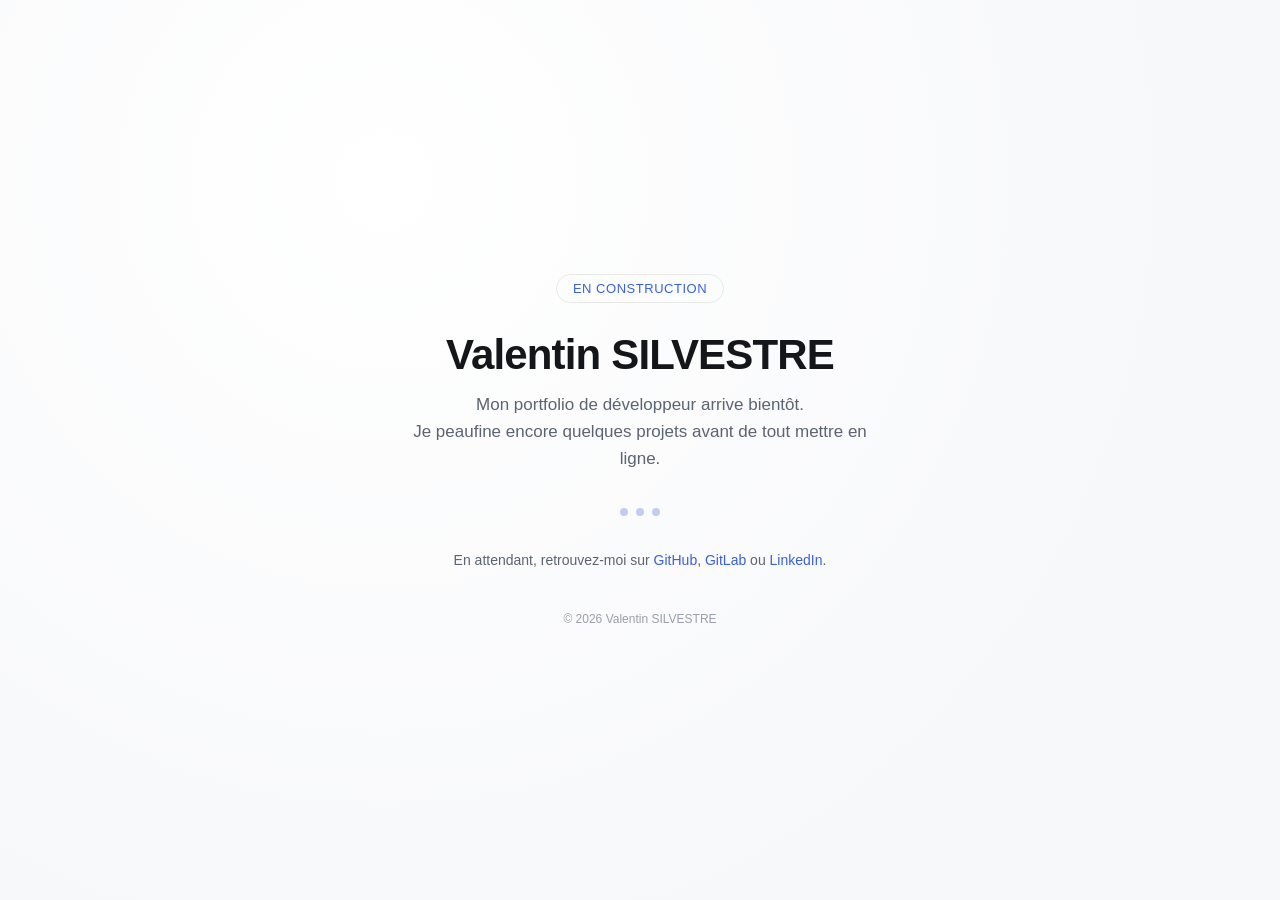
==== index.html @ 63268711 "feat: add temporary coming soon landing page" ====
<!DOCTYPE html>
<html lang="fr">
    <head>
        <meta charset="UTF-8">
        <meta content="width=device-width, initial-scale=1.0" name="viewport">
        <title>Valentin SILVESTRE</title>
        <link href="index.css" rel="stylesheet"/>
        <link rel="shortcut icon" href="favicon.ico" type="image/x-icon">
    </head>
    <body>
        <div class="card">
            <span class="badge">En construction</span>
            <h1>Valentin SILVESTRE</h1>
            <p class="subtitle">
                Mon portfolio de développeur arrive bientôt.<br>
                Je peaufine encore quelques projets avant de tout mettre en ligne.
            </p>
            <div class="dots">
                <div class="dot"></div>
                <div class="dot"></div>
                <div class="dot"></div>
            </div>
            <p class="contact">
                En attendant, retrouvez-moi sur
                <a href="https://github.com/ValentinSILVESTRE/" rel="noopener" target="_blank">GitHub</a>,
                <a href="https://gitlab.com/ValentinSILVESTRE" rel="noopener" target="_blank">GitLab</a>
                ou
                <a href="https://www.linkedin.com/in/valentin-silvestre1/" rel="noopener" target="_blank">LinkedIn</a>.
            </p>
            <footer>© 2026 Valentin SILVESTRE</footer>
        </div>
    </body>
</html>
---- index.css ----
:root {
    --bg: #0f1115;
    --bg-alt: #15181f;
    --text: #f2f3f5;
    --text-dim: #9aa0ab;
    --accent: #6c8cff;
    --border: rgba(255, 255, 255, 0.08);
}

@media (prefers-color-scheme: light) {
    :root:not([data-theme="dark"]) {
        --bg: #f7f8fa;
        --bg-alt: #ffffff;
        --text: #14161a;
        --text-dim: #5a6472;
        --accent: #3b5fe0;
        --border: rgba(0, 0, 0, 0.08);
    }
}

:root[data-theme="dark"] {
    --bg: #0f1115;
    --bg-alt: #15181f;
    --text: #f2f3f5;
    --text-dim: #9aa0ab;
    --accent: #6c8cff;
    --border: rgba(255, 255, 255, 0.08);
}

* {
    box-sizing: border-box;
}

body {
    background-color: red !important;
    margin: 0;
    min-height: 100vh;
    background: radial-gradient(circle at 30% 20%, var(--bg-alt), var(--bg) 70%);
    color: var(--text);
    font-family: -apple-system, BlinkMacSystemFont, "Segoe UI", Roboto, Helvetica, Arial, sans-serif, "Apple Color Emoji", "Segoe UI Emoji";
    display: flex;
    align-items: center;
    justify-content: center;
    padding: 24px;
}

.card {
    max-width: 560px;
    width: 100%;
    text-align: center;
    padding: 48px 32px;
}

.badge {
    display: inline-block;
    padding: 6px 16px;
    border: 1px solid var(--border);
    border-radius: 999px;
    font-size: 13px;
    letter-spacing: 0.04em;
    text-transform: uppercase;
    color: var(--accent);
    margin-bottom: 28px;
}

h1 {
    font-size: clamp(28px, 5vw, 42px);
    margin: 0 0 12px;
    font-weight: 700;
    letter-spacing: -0.02em;
}

p.subtitle {
    color: var(--text-dim);
    font-size: 17px;
    line-height: 1.6;
    margin: 0 0 36px;
}

.dots {
    display: flex;
    justify-content: center;
    gap: 8px;
    margin-bottom: 36px;
}

.dot {
    width: 8px;
    height: 8px;
    border-radius: 50%;
    background: var(--accent);
    opacity: 0.3;
    animation: pulse 1.4s infinite ease-in-out;
}

.dot:nth-child(2) {
    animation-delay: 0.2s;
}

.dot:nth-child(3) {
    animation-delay: 0.4s;
}

@keyframes pulse {
    0%, 80%, 100% {
        opacity: 0.25;
        transform: scale(1);
    }
    40% {
        opacity: 1;
        transform: scale(1.3);
    }
}

.contact {
    font-size: 14px;
    color: var(--text-dim);
}

.contact a {
    color: var(--accent);
    text-decoration: none;
    font-weight: 500;
}

.contact a:hover {
    text-decoration: underline;
}

footer {
    margin-top: 44px;
    font-size: 12px;
    color: var(--text-dim);
    opacity: 0.6;
}
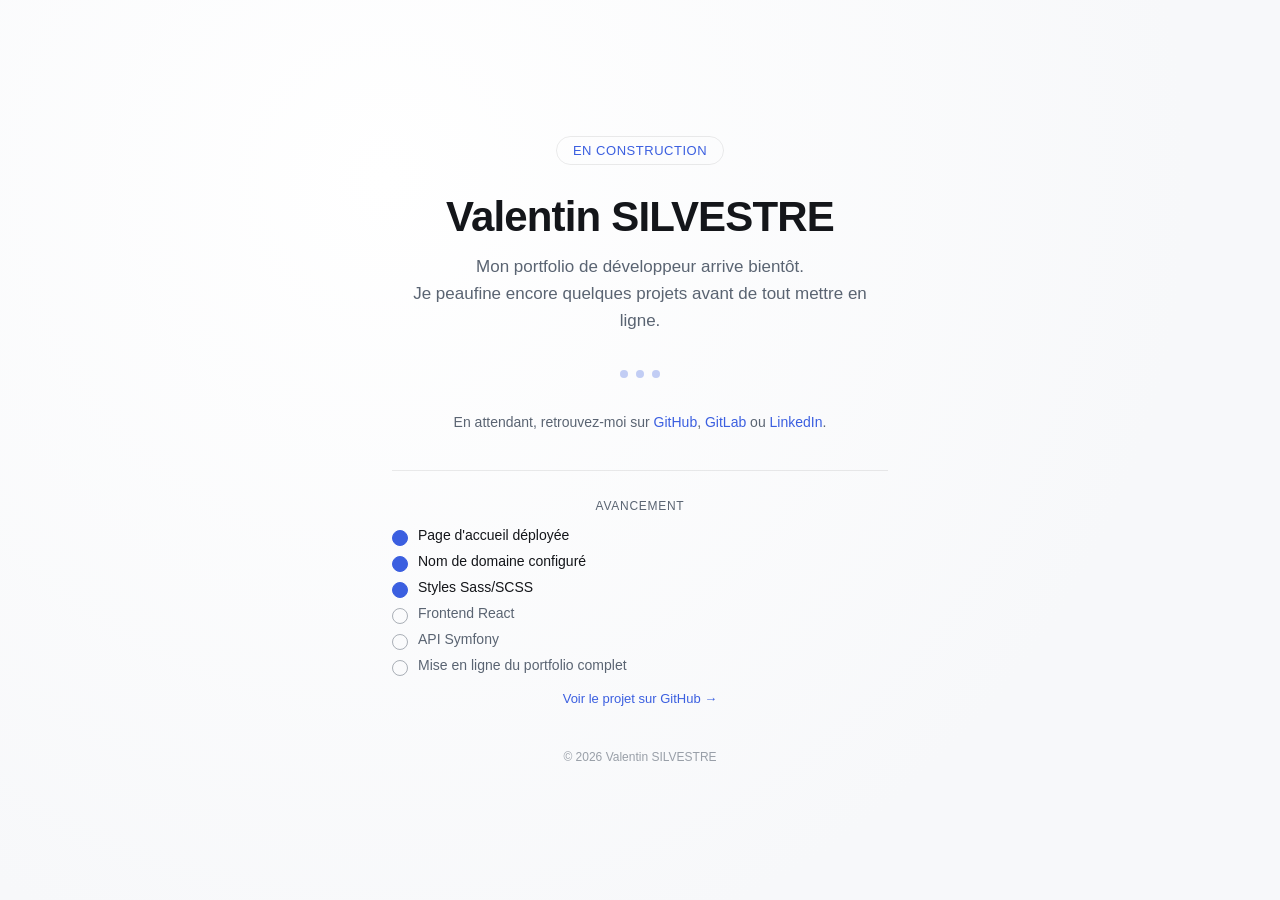
==== commit e52bb87c: "chore: migrate styles to Sass/SCSS" ====
--- a/index.html
+++ b/index.html
@@ -1,33 +1,50 @@
-<!DOCTYPE html>
-<html lang="fr">
-    <head>
-        <meta charset="UTF-8">
-        <meta content="width=device-width, initial-scale=1.0" name="viewport">
-        <title>Valentin SILVESTRE</title>
-        <link href="index.css" rel="stylesheet"/>
-        <link rel="shortcut icon" href="favicon.ico" type="image/x-icon">
-    </head>
-    <body>
-        <div class="card">
-            <span class="badge">En construction</span>
-            <h1>Valentin SILVESTRE</h1>
-            <p class="subtitle">
-                Mon portfolio de développeur arrive bientôt.<br>
-                Je peaufine encore quelques projets avant de tout mettre en ligne.
-            </p>
-            <div class="dots">
-                <div class="dot"></div>
-                <div class="dot"></div>
-                <div class="dot"></div>
-            </div>
-            <p class="contact">
-                En attendant, retrouvez-moi sur
-                <a href="https://github.com/ValentinSILVESTRE/" rel="noopener" target="_blank">GitHub</a>,
-                <a href="https://gitlab.com/ValentinSILVESTRE" rel="noopener" target="_blank">GitLab</a>
-                ou
-                <a href="https://www.linkedin.com/in/valentin-silvestre1/" rel="noopener" target="_blank">LinkedIn</a>.
-            </p>
-            <footer>© 2026 Valentin SILVESTRE</footer>
-        </div>
-    </body>
-</html>+<!DOCTYPE html>
+<html lang="fr">
+    <head>
+        <meta charset="UTF-8">
+        <meta content="width=device-width, initial-scale=1.0" name="viewport">
+        <title>Valentin SILVESTRE</title>
+        <link href="favicon.ico" rel="icon" type="image/x-icon">
+        <link href="style.css" rel="stylesheet">
+    </head>
+    <body>
+        <div class="card">
+            <span class="badge">En construction</span>
+            <h1>Valentin SILVESTRE</h1>
+            <p class="subtitle">
+                Mon portfolio de développeur arrive bientôt.<br>
+                Je peaufine encore quelques projets avant de tout mettre en ligne.
+            </p>
+            <div class="dots">
+                <div class="dot"></div>
+                <div class="dot"></div>
+                <div class="dot"></div>
+            </div>
+            <p class="contact">
+                En attendant, retrouvez-moi sur
+                <a href="https://github.com/ValentinSILVESTRE/" rel="noopener" target="_blank">GitHub</a>,
+                <a href="https://gitlab.com/ValentinSILVESTRE" rel="noopener" target="_blank">GitLab</a>
+                ou
+                <a href="https://www.linkedin.com/in/valentin-silvestre1/" rel="noopener" target="_blank">LinkedIn</a>.
+            </p>
+
+            <div class="progress">
+                <p class="progress-title">Avancement</p>
+                <ul class="progress-list">
+                    <li class="done">Page d'accueil déployée</li>
+                    <li class="done">Nom de domaine configuré</li>
+                    <li class="done">Styles Sass/SCSS</li>
+                    <li>Frontend React</li>
+                    <li>API Symfony</li>
+                    <li>Mise en ligne du portfolio complet</li>
+                </ul>
+                <p class="repo-link">
+                    <a href="https://github.com/ValentinSILVESTRE/Portfolio" rel="noopener" target="_blank">Voir le
+                        projet sur GitHub →</a>
+                </p>
+            </div>
+
+            <footer>© 2026 Valentin SILVESTRE</footer>
+        </div>
+    </body>
+</html>
--- a/style.css
+++ b/style.css
@@ -0,0 +1,189 @@
+:root {
+  --bg: #0f1115;
+  --bg-alt: #15181f;
+  --text: #f2f3f5;
+  --text-dim: #9aa0ab;
+  --accent: #6c8cff;
+  --border: rgba(255, 255, 255, 0.08);
+}
+
+@media (prefers-color-scheme: light) {
+  :root:not([data-theme=dark]) {
+    --bg: #f7f8fa;
+    --bg-alt: #ffffff;
+    --text: #14161a;
+    --text-dim: #5a6472;
+    --accent: #3b5fe0;
+    --border: rgba(0, 0, 0, 0.08);
+  }
+}
+:root[data-theme=dark] {
+  --bg: #0f1115;
+  --bg-alt: #15181f;
+  --text: #f2f3f5;
+  --text-dim: #9aa0ab;
+  --accent: #6c8cff;
+  --border: rgba(255, 255, 255, 0.08);
+}
+
+* {
+  box-sizing: border-box;
+}
+
+body {
+  margin: 0;
+  min-height: 100vh;
+  background: radial-gradient(circle at 30% 20%, var(--bg-alt), var(--bg) 70%);
+  color: var(--text);
+  font-family: -apple-system, BlinkMacSystemFont, "Segoe UI", Roboto, Helvetica, Arial, sans-serif, "Apple Color Emoji", "Segoe UI Emoji";
+  display: flex;
+  align-items: center;
+  justify-content: center;
+  padding: 24px;
+}
+
+.card {
+  max-width: 560px;
+  width: 100%;
+  text-align: center;
+  padding: 48px 32px;
+}
+
+.badge {
+  display: inline-block;
+  padding: 6px 16px;
+  border: 1px solid var(--border);
+  border-radius: 999px;
+  font-size: 13px;
+  letter-spacing: 0.04em;
+  text-transform: uppercase;
+  color: var(--accent);
+  margin-bottom: 28px;
+}
+
+h1 {
+  font-size: clamp(28px, 5vw, 42px);
+  margin: 0 0 12px;
+  font-weight: 700;
+  letter-spacing: -0.02em;
+}
+
+p.subtitle {
+  color: var(--text-dim);
+  font-size: 17px;
+  line-height: 1.6;
+  margin: 0 0 36px;
+}
+
+.dots {
+  display: flex;
+  justify-content: center;
+  gap: 8px;
+  margin-bottom: 36px;
+}
+.dots .dot {
+  width: 8px;
+  height: 8px;
+  border-radius: 50%;
+  background: var(--accent);
+  opacity: 0.3;
+  animation: pulse 1.4s infinite ease-in-out;
+}
+.dots .dot:nth-child(2) {
+  animation-delay: 0.2s;
+}
+.dots .dot:nth-child(3) {
+  animation-delay: 0.4s;
+}
+
+@keyframes pulse {
+  0%, 80%, 100% {
+    opacity: 0.25;
+    transform: scale(1);
+  }
+  40% {
+    opacity: 1;
+    transform: scale(1.3);
+  }
+}
+.contact {
+  font-size: 14px;
+  color: var(--text-dim);
+}
+.contact a {
+  color: var(--accent);
+  text-decoration: none;
+  font-weight: 500;
+}
+.contact a:hover {
+  text-decoration: underline;
+}
+
+.progress {
+  margin-top: 40px;
+  padding-top: 28px;
+  border-top: 1px solid var(--border);
+  text-align: left;
+}
+.progress-title {
+  font-size: 12px;
+  text-transform: uppercase;
+  letter-spacing: 0.06em;
+  color: var(--text-dim);
+  margin: 0 0 14px;
+  text-align: center;
+}
+.progress-list {
+  list-style: none;
+  margin: 0;
+  padding: 0;
+  display: flex;
+  flex-direction: column;
+  gap: 10px;
+}
+.progress-list li {
+  position: relative;
+  padding-left: 26px;
+  font-size: 14px;
+  color: var(--text-dim);
+}
+.progress-list li::before {
+  content: "";
+  position: absolute;
+  left: 0;
+  top: 3px;
+  width: 14px;
+  height: 14px;
+  border-radius: 50%;
+  border: 1.5px solid var(--text-dim);
+  opacity: 0.5;
+}
+.progress-list li.done {
+  color: var(--text);
+}
+.progress-list li.done::before {
+  background: var(--accent);
+  border-color: var(--accent);
+  opacity: 1;
+}
+
+.repo-link {
+  margin: 18px 0 0;
+  font-size: 13px;
+  text-align: center;
+}
+.repo-link a {
+  color: var(--accent);
+  text-decoration: none;
+  font-weight: 500;
+}
+.repo-link a:hover {
+  text-decoration: underline;
+}
+
+footer {
+  margin-top: 44px;
+  font-size: 12px;
+  color: var(--text-dim);
+  opacity: 0.6;
+}
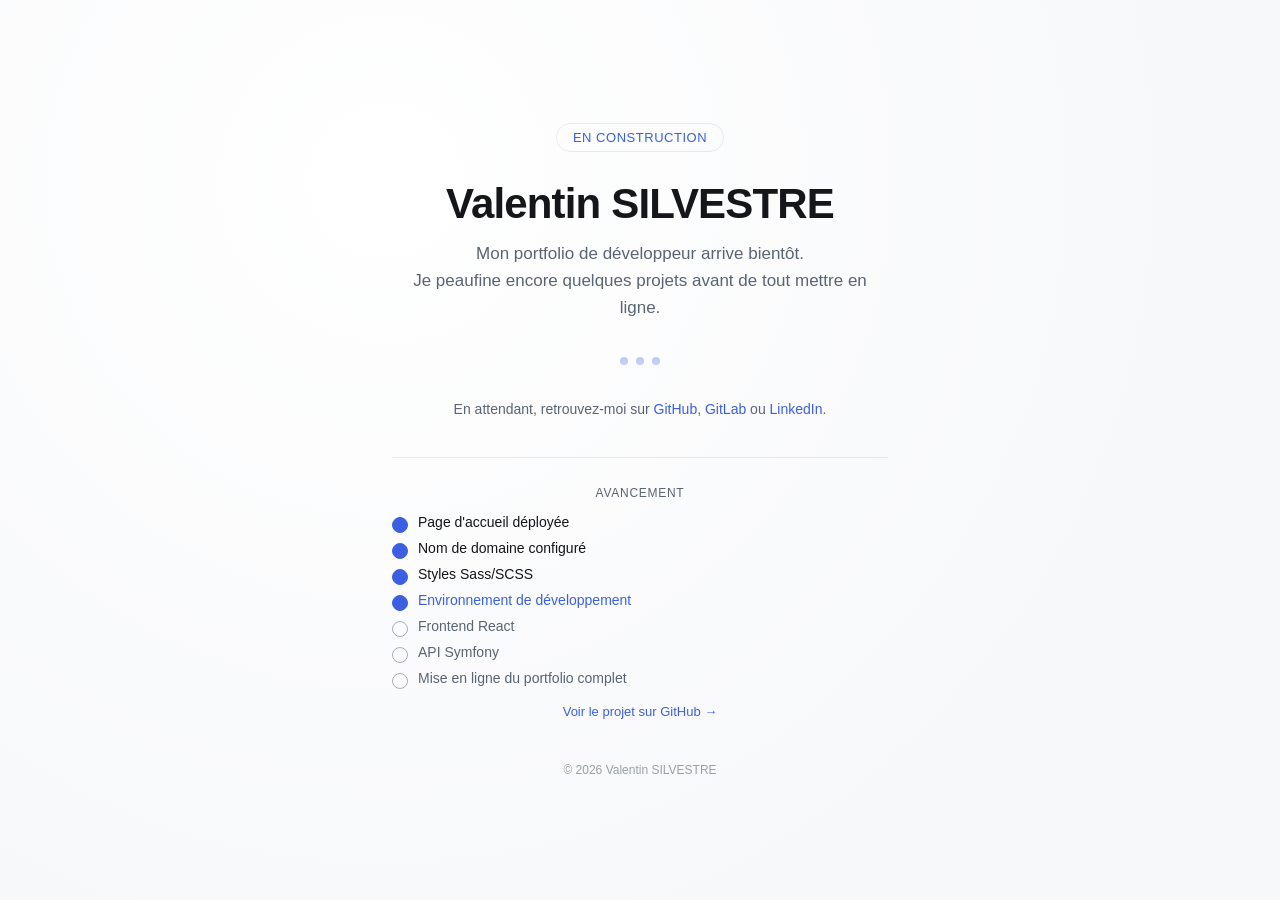
==== commit c1b288d1: "feat: add dev environment link to landing page progress" ====
--- a/index.html
+++ b/index.html
@@ -34,6 +34,10 @@
                     <li class="done">Page d'accueil déployée</li>
                     <li class="done">Nom de domaine configuré</li>
                     <li class="done">Styles Sass/SCSS</li>
+                    <li class="done">
+                        <a href="https://develop-portfolio.valentin-silvestre.workers.dev/" rel="noopener"
+                           target="_blank">Environnement de développement</a>
+                    </li>
                     <li>Frontend React</li>
                     <li>API Symfony</li>
                     <li>Mise en ligne du portfolio complet</li>
--- a/style.css
+++ b/style.css
@@ -166,6 +166,14 @@
   border-color: var(--accent);
   opacity: 1;
 }
+.progress-list li a {
+  color: var(--accent);
+  text-decoration: none;
+  font-weight: 500;
+}
+.progress-list li a:hover {
+  text-decoration: underline;
+}
 
 .repo-link {
   margin: 18px 0 0;
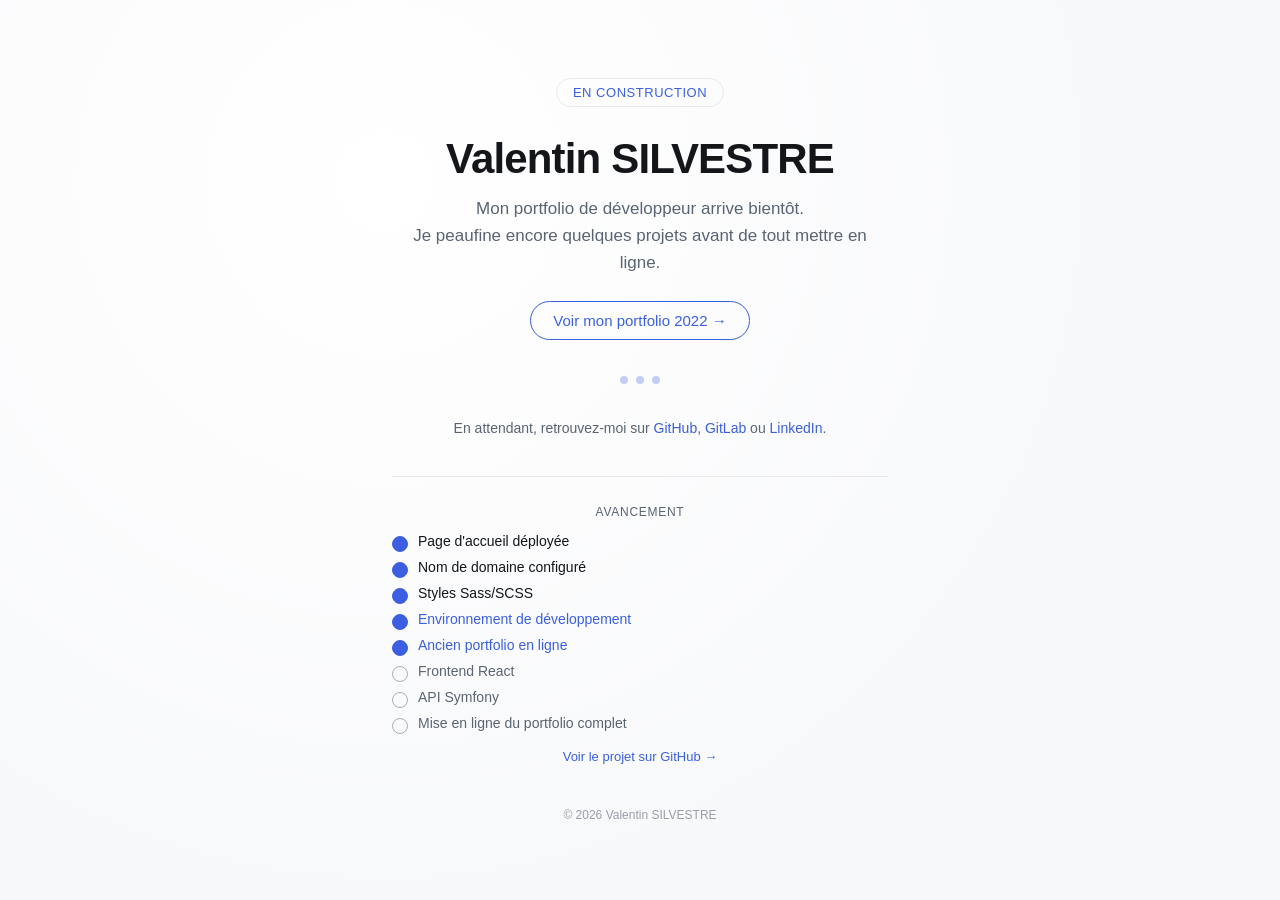
==== commit 009b9308: "feat: add link to 2022 portfolio on landing page" ====
--- a/index.html
+++ b/index.html
@@ -15,6 +15,9 @@
                 Mon portfolio de développeur arrive bientôt.<br>
                 Je peaufine encore quelques projets avant de tout mettre en ligne.
             </p>
+            <a class="cta" href="https://2022.valentinsilvestre.com">
+                Voir mon portfolio 2022 →
+            </a>
             <div class="dots">
                 <div class="dot"></div>
                 <div class="dot"></div>
@@ -38,6 +41,9 @@
                         <a href="https://develop-portfolio.valentin-silvestre.workers.dev/" rel="noopener"
                            target="_blank">Environnement de développement</a>
                     </li>
+                    <li class="done">
+                        <a href="https://2022.valentinsilvestre.com">Ancien portfolio en ligne</a>
+                    </li>
                     <li>Frontend React</li>
                     <li>API Symfony</li>
                     <li>Mise en ligne du portfolio complet</li>
--- a/style.css
+++ b/style.css
@@ -75,6 +75,23 @@
   margin: 0 0 36px;
 }
 
+.cta {
+  display: inline-block;
+  margin: -12px 0 36px;
+  padding: 10px 22px;
+  border: 1px solid var(--accent);
+  border-radius: 999px;
+  color: var(--accent);
+  font-size: 15px;
+  font-weight: 500;
+  text-decoration: none;
+  transition: background-color 0.2s, color 0.2s;
+}
+.cta:hover, .cta:focus-visible {
+  background: var(--accent);
+  color: var(--bg);
+}
+
 .dots {
   display: flex;
   justify-content: center;
